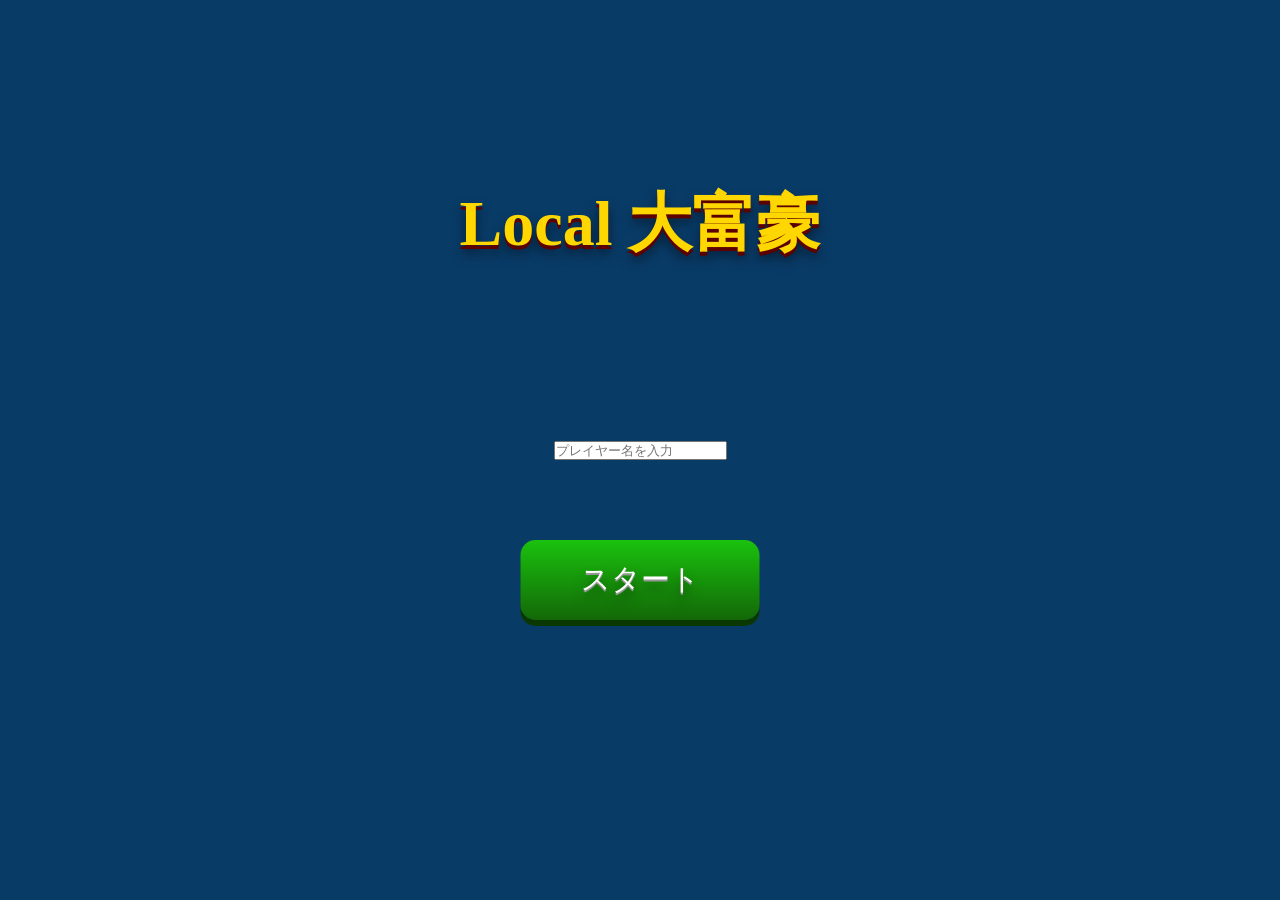
==== index.html @ d3e00358 "Add files via upload" ====
<!DOCTYPE html>
<html lang="ja">
    <head>
        <meta charset="UTF-8">
        <meta name="viewport" content="width=device-width, initial-scale=1.0"/>
        <title>Local大富豪</title>
        <!-- CSSとの連携 -->
        <link rel="stylesheet" href="css/common.css">
        <link rel="stylesheet" href="css/title.css">
        <link rel="stylesheet" href="css/game.css">
        <link rel="stylesheet" href="css/card.css">
        <!-- JSとの連携 -->
        <script type="module" src="js/main.js"></script>
    </head>

    <body>
        <!-- タイトル画面 -->
        <div id="title-screen" class="screen">
            <h1 id="title">Local 大富豪</h1>

            <input
                id="name-input"
                type="text"
                placeholder="プレイヤー名を入力"
                maxlength="12"
                spellcheck="false">

            <button id="start-button">スタート</button>
        </div>

        <!-- ゲーム画面 -->
        <div id="game-screen" class="screen hidden">
            <!-- 場 -->
            <div id="field" class="area">
                <!-- 出されたカードを表示 -->
            </div>

            <!-- プレイヤー領域 -->
            <div id="player-area" class="area">
                <div id="player-name"></div>

                <div id="hand">
                    <!-- 手札カード -->
                </div>

                <button id="play-button">
                    出す
                </button>

            </div>
        </div>
    </body>
</html>
---- css/common.css ----
*{
    margin: 0;
    padding: 0;
    box-sizing: border-box;
}

body{
    margin: 0;
    background-color: #f5f5f5;
    font-family: sans-serif;
}

.screen{
    width: 100vw;
    height: 100vh;

    display: flex;
    justify-content: center;
    align-items: center;

    position: absolute;
    top: 0;
    left: 0;
}

.area{
    display: flex;
    justify-content: center;
    align-items: center;
}

.hidden{
    display: none;
}
---- css/title.css ----
#title-screen{
    flex-direction: column;/* 配置を縦方向に変更 */
    background-color: #093b67;
}

#title{
    position: absolute;
    top: 20%;
    left: 50%;
    transform: translateX(-50%);

    font-family: serif;
    font-size: 4rem;
    font-weight: bold;
    color: gold;

    text-shadow:
        0 4px 0 #5c0000,
        0 8px 12px rgba(0,0,0,0.5);
}
@media (max-width: 768px) {
    #title{
        position: absolute;
        top: 20%;
        left: 50%;
        transform: translateX(-50%);

        font-family: serif;
        font-size: 2.4rem;
        font-weight: bold;
        color: gold;

        text-shadow:
            0 3px 0 #5c0000,
            0 6px 12px rgba(0,0,0,0.5);
    }
}

#start-button{
    position: absolute;
    top: 60%;
    left: 50%;
    transform: translateX(-50%);/* 自身の大きさの半分だけ左に；中央に置くため */

    border: none;/* 枠の黒線除去 */
    border-radius: 15px;/* 枠の角を丸く */
    background: linear-gradient(#1ac20e, #136808);/* グラデーション；立体感 */
    box-shadow: 0 6px 0 #0a3803;/* 影；立体感 */
    
    font-size: 1.8rem;/* ボタンの文字サイズ */
    color: white;/* ボタンの文字色 */
    text-shadow:
        0 2px 0 #969696,/* 文字の影 */
        0 8px 12px rgba(0,0,0,0.5);
    padding: 20px 60px;/* 文字から外枠までの余白 */

    cursor: pointer;/* ボタンに置いたときのカーソルの形 */
    transition: 0.4s;/* 画面遷移の猶予 */
}
@media (max-width: 768px) {
    #start-button{
        position: absolute;
        top: 60%;
        left: 50%;
        transform: translateX(-50%);/* 自身の大きさの半分だけ左に；中央に置くため */

        border: none;/* 枠の黒線除去 */
        border-radius: 15px;/* 枠の角を丸く */
        background: linear-gradient(#1ac20e, #136808);/* グラデーション；立体感 */
        box-shadow: 0 6px 0 #0a3803;/* 影；立体感 */
        
        font-size: 1.5rem;/* ボタンの文字サイズ */
        color: white;/* ボタンの文字色 */
        text-shadow: 0 2px 0 #969696;/* 文字の影 */
        padding: 15px 40px;/* 文字から外枠までの余白 */

        cursor: pointer;/* ボタンに置いたときのカーソルの形 */
        transition: 0.4s;/* 画面遷移の猶予 */
    }
}

#start-button:hover{
    background-color: #45a049;/* ボタンにカーソルを置いたときのボタンの色 */
}

#start-button:active{
    transform: translateX(-50%) scale(0.98) translateY(4px);/* ホバー時のボタンの縮み */
    box-shadow: 0 2px 0 #0a3803;/* 影を小さく */
}
---- css/game.css ----
#game-screen{
    background-color: green;
}

#field {
    position: absolute;
    top: 30%;
    left: 50%;
    width: 50%;
    height: 30%;
    transform: translate(-50%, -50%);

    background-color: #0a4a0a;

    gap: -10px;
}

#player-area {
    position: absolute;
    bottom: 20px;
    left: 50%;
    width: 60%;
    height: 20%;
    transform: translateX(-50%);

    background-color: #0a4a0a;
}

#hand {
    display: flex;

    gap: -20px;
}
#hand .card {
    margin-left: -40px;
}
#hand .card:first-child {
    margin-left: 0;
}
---- css/card.css ----
.card {
    width: 80px;
    height: 120px;

    background-color: white;

    border-radius: 8px;

    border: 1px solid black;

    display: flex;
    justify-content: center;
    align-items: center;

    font-size: 30px;

    cursor: pointer;
}


.card.selected {
    transform: translateY(-20px);
}
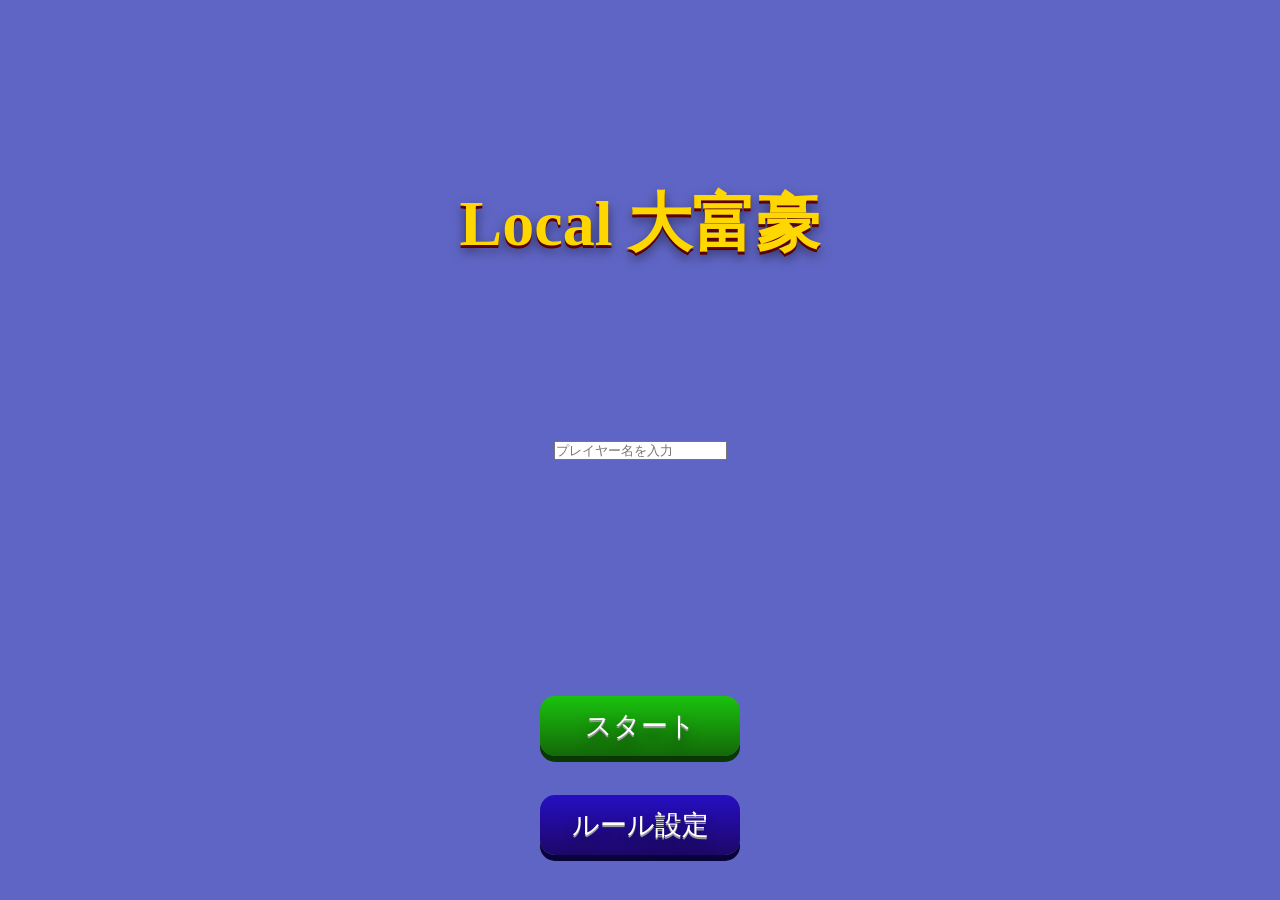
==== commit b4559af2: "Add files via upload" ====
--- a/index.html
+++ b/index.html
@@ -1,3 +1,4 @@
+<!-- index.html -->
 <!DOCTYPE html>
 <html lang="ja">
     <head>
@@ -5,12 +6,21 @@
         <meta name="viewport" content="width=device-width, initial-scale=1.0"/>
         <title>Local大富豪</title>
         <!-- CSSとの連携 -->
-        <link rel="stylesheet" href="css/common.css">
-        <link rel="stylesheet" href="css/title.css">
-        <link rel="stylesheet" href="css/game.css">
-        <link rel="stylesheet" href="css/card.css">
+        <link rel="stylesheet" href="./css/common.css">
+        <link rel="stylesheet" href="./css/card.css">
+
+        <link rel="stylesheet" href="./css/titleScreen/titleScreen.css">
+
+        <link rel="stylesheet" href="./css/gameScreen/gameScreen.css">
+        <link rel="stylesheet" href="./css/gameScreen/field.css">
+        <link rel="stylesheet" href="./css/gameScreen/info.css">
+        <link rel="stylesheet" href="./css/gameScreen/player.css">
+        <link rel="stylesheet" href="./css/screen/ruleScreen.css">
+
+        <link rel="stylesheet" href="./css/ruleScreen/ruleScreen.css">
+
         <!-- JSとの連携 -->
-        <script type="module" src="js/main.js"></script>
+        <script type="module" src="./js/main.js"></script>
     </head>
 
     <body>
@@ -26,10 +36,20 @@
                 spellcheck="false">
 
             <button id="start-button">スタート</button>
+            <button id="rule-button">ルール設定</button>
         </div>
 
         <!-- ゲーム画面 -->
         <div id="game-screen" class="screen hidden">
+            <!-- インフォメーションエリア -->
+            <div id="info-area" class="area">
+                <div id="turn"></div>
+
+                <div id="other-players"></div>
+
+                <div id="field-effect"></div>
+            </div>
+
             <!-- 場 -->
             <div id="field" class="area">
                 <!-- 出されたカードを表示 -->
@@ -49,5 +69,14 @@
 
             </div>
         </div>
+
+        <div id="rule-screen" class="screen hidden">
+            <button id="apply-button">OK</button>
+        </div>
+
+        <!-- リザルト画面 -->
+        <div id="result-screen" class="screen hidden">
+
+        </div>
     </body>
 </html>
--- a/css/common.css
+++ b/css/common.css
@@ -1,3 +1,5 @@
+/* common.css */
+
 *{
     margin: 0;
     padding: 0;
@@ -25,8 +27,8 @@
 
 .area{
     display: flex;
+    flex-direction: column;
     justify-content: center;
-    align-items: center;
 }
 
 .hidden{
--- a/css/card.css
+++ b/css/card.css
@@ -1,4 +1,6 @@
-.card {
+/* card.css */
+
+.card{
     width: 80px;
     height: 120px;
 
@@ -17,7 +19,14 @@
     cursor: pointer;
 }
 
+.card.selected{
+    transform: translateY(-20px);
+}
 
-.card.selected {
-    transform: translateY(-20px);
+#hand .card{
+    margin-left: -40px;
+}
+
+#hand .card:first-child{
+    margin-left: 0;
 }
--- a/css/titleScreen/titleScreen.css
+++ b/css/titleScreen/titleScreen.css
@@ -0,0 +1,89 @@
+/* titleScreen.css */
+#title-screen{
+    flex-direction: column;/* 配置を縦方向に変更 */
+    background-color: #5f65c4;
+}
+
+#title{
+    position: absolute;
+    top: 20%;
+    left: 50%;
+    transform: translateX(-50%);
+
+    font-family: serif;
+    font-size: clamp(1.8rem, 8vw, 4rem);/* (最低値, 基準, 最高値) */
+    font-weight: bold;
+    color: gold;
+
+    text-shadow:
+        0 3px 0 #5c0000,
+        0 6px 12px rgba(0,0,0,0.5);
+}
+
+
+/* スタートボタン */
+#start-button{
+    position: absolute;
+    bottom: 16%;
+    left: 50%;
+    width: clamp(100px, 30vw, 200px);
+    height: 60px;
+    transform: translateX(-50%);/* 自身の大きさの半分だけ左に；中央に置くため */
+
+    border: none;/* 枠の黒線除去 */
+    border-radius: 15px;/* 枠の角を丸く */
+    background: linear-gradient(#1ac20e, #136808);/* グラデーション；立体感 */
+    box-shadow: 0 6px 0 #0a3803;/* 影；立体感 */
+    
+    font-size: clamp(1.1rem, 4vw, 1.7rem);/* ボタンの文字サイズ */
+    color: white;/* ボタンの文字色 */
+    text-shadow:
+        0 2px 0 #969696,/* 文字の影 */
+        0 8px 12px rgba(0,0,0,0.5);
+
+    cursor: pointer;/* ボタンに置いたときのカーソルの形 */
+    transition: 0.4s;/* 画面遷移の猶予 */
+}
+
+#start-button:hover{
+    background-color: #45a049;/* ボタンにカーソルを置いたときのボタンの色 */
+}
+
+#start-button:active{
+    transform: translateX(-50%) scale(0.98) translateY(4px);/* ホバー時のボタンの縮み */
+    box-shadow: 0 2px 0 #0a3803;/* 影を小さく */
+}
+
+
+/* ルール設定ボタン */
+#rule-button{
+    position: absolute;
+    bottom: 5%;
+    left: 50%;
+    width: clamp(100px, 30vw, 200px);
+    height: 60px;
+    transform: translateX(-50%);/* 自身の大きさの半分だけ左に；中央に置くため */
+
+    border: none;/* 枠の黒線除去 */
+    border-radius: 15px;/* 枠の角を丸く */
+    background: linear-gradient(#260ec2, #1d0868);/* グラデーション；立体感 */
+    box-shadow: 0 6px 0 #080338;/* 影；立体感 */
+    
+    font-size: clamp(1.1rem, 4vw, 1.7rem);/* ボタンの文字サイズ */
+    color: white;/* ボタンの文字色 */
+    text-shadow:
+        0 2px 0 #969696,/* 文字の影 */
+        0 8px 12px rgba(0,0,0,0.5);
+
+    cursor: pointer;/* ボタンに置いたときのカーソルの形 */
+    transition: 0.4s;/* 画面遷移の猶予 */
+}
+
+#rule-button:hover{
+    background-color: #4b45a0;/* ボタンにカーソルを置いたときのボタンの色 */
+}
+
+#rule-button:active{
+    transform: translateX(-50%) scale(0.98) translateY(4px);/* ホバー時のボタンの縮み */
+    box-shadow: 0 2px 0 #080338;/* 影を小さく */
+}
--- a/css/gameScreen/gameScreen.css
+++ b/css/gameScreen/gameScreen.css
@@ -0,0 +1,41 @@
+/* gameScreen.css */
+#game-screen{
+    background-color: green;
+}
+
+#info-area{
+    position: absolute;
+    top: 40%;
+    left: 50%;
+    width: clamp(100px, 70%, 500px);
+    height: 40%;
+    transform: translate(-50%, -50%);
+
+    background-color: #0a4a0a;
+
+    border-radius: 50%;
+}
+
+#field{
+    position: absolute;
+    top: 40%;
+    left: 50%;
+    width: clamp(100px, 70%, 500px);
+    height: 40%;
+    transform: translate(-50%, -50%);
+
+    background-color: #0a4a0a;
+
+    border-radius: 50%;
+
+    gap: -10px;
+}
+
+#player-area{
+    position: absolute;
+    bottom: 20px;
+    left: 50%;
+    width: 60%;
+    height: 30%;
+    transform: translateX(-50%);
+}
--- a/css/gameScreen/field.css
+++ b/css/gameScreen/field.css
@@ -0,0 +1 @@
+/* field.css */
--- a/css/gameScreen/info.css
+++ b/css/gameScreen/info.css
@@ -0,0 +1,12 @@
+/* info.css */
+#turn{
+
+}
+
+#other-players{
+
+}
+
+#field-effect{
+
+}
--- a/css/gameScreen/player.css
+++ b/css/gameScreen/player.css
@@ -0,0 +1,28 @@
+/* player.css */
+
+#player-name{
+    position: absolute;
+    left: 0;
+    top: 0;
+    transform: translateX(-50%);
+
+    font-weight: bold;
+    color: white;
+
+    text-shadow:
+        0 2px 0 #5c0000,
+        0 6px 12px rgba(0,0,0,0.5);
+}
+
+#play-button{
+    position: absolute;
+    right: 30px;
+    bottom: 20px;
+}
+
+#hand{
+    position: absolute;
+    left: 50%;
+    top: 40px;
+    transform: translateX(-50%);
+}
--- a/css/ruleScreen/ruleScreen.css
+++ b/css/ruleScreen/ruleScreen.css
@@ -0,0 +1,33 @@
+/* ruleScreen.css */
+/* タイトル行きボタン */
+#apply-button{
+    position: absolute;
+    bottom: 5%;
+    left: 50%;
+    width: clamp(100px, 30vw, 200px);
+    height: 60px;
+    transform: translateX(-50%);/* 自身の大きさの半分だけ左に；中央に置くため */
+
+    border: none;/* 枠の黒線除去 */
+    border-radius: 15px;/* 枠の角を丸く */
+    background: linear-gradient(#260ec2, #1d0868);/* グラデーション；立体感 */
+    box-shadow: 0 6px 0 #080338;/* 影；立体感 */
+    
+    font-size: clamp(1.1rem, 4vw, 1.7rem);/* ボタンの文字サイズ */
+    color: white;/* ボタンの文字色 */
+    text-shadow:
+        0 2px 0 #969696,/* 文字の影 */
+        0 8px 12px rgba(0,0,0,0.5);
+
+    cursor: pointer;/* ボタンに置いたときのカーソルの形 */
+    transition: 0.4s;/* 画面遷移の猶予 */
+}
+
+#apply-button:hover{
+    background-color: #4b45a0;/* ボタンにカーソルを置いたときのボタンの色 */
+}
+
+#apply-button:active{
+    transform: translateX(-50%) scale(0.98) translateY(4px);/* ホバー時のボタンの縮み */
+    box-shadow: 0 2px 0 #080338;/* 影を小さく */
+}
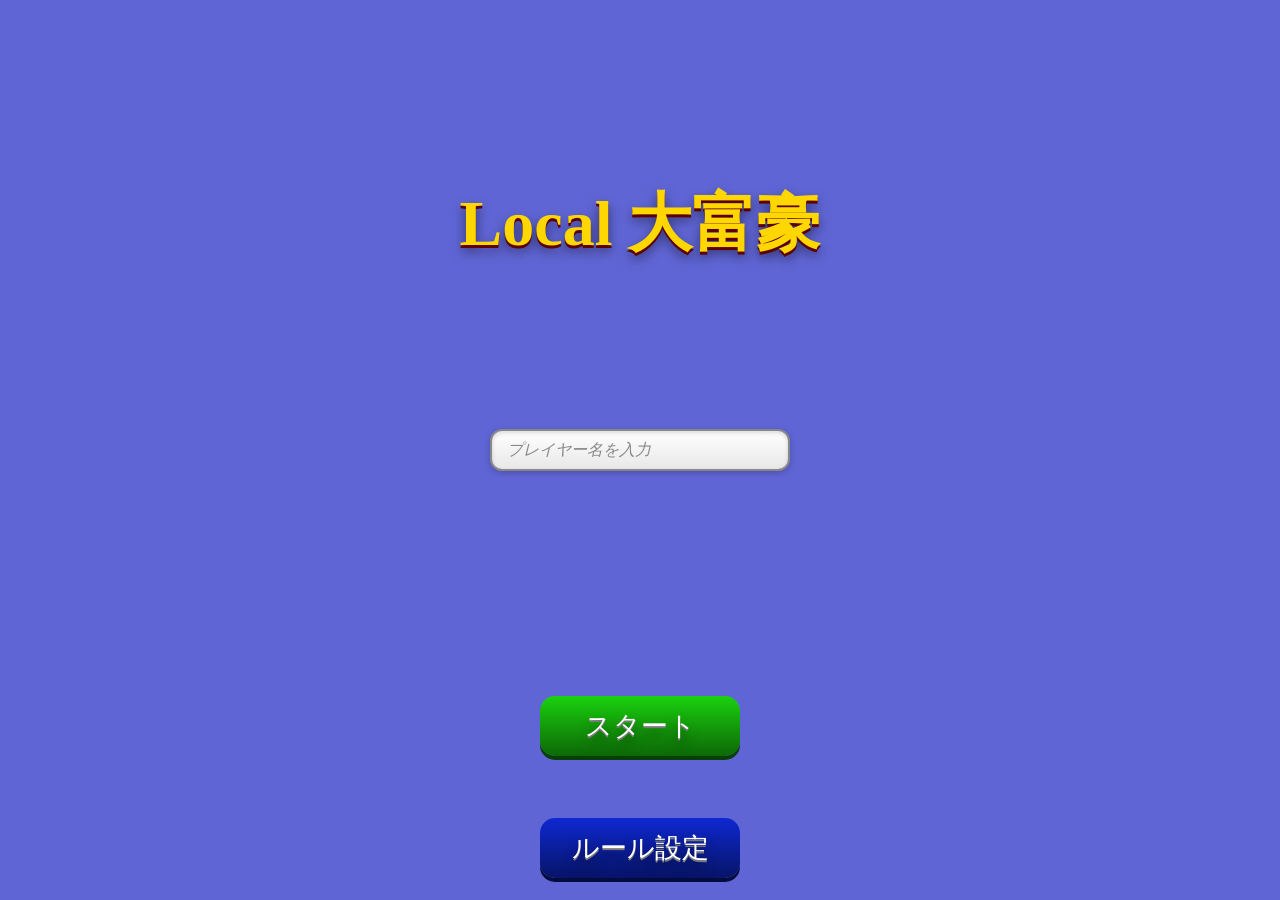
==== commit 25391d37: "Add files via upload" ====
--- a/index.html
+++ b/index.html
@@ -5,17 +5,18 @@
         <meta charset="UTF-8">
         <meta name="viewport" content="width=device-width, initial-scale=1.0"/>
         <title>Local大富豪</title>
+
         <!-- CSSとの連携 -->
         <link rel="stylesheet" href="./css/common.css">
         <link rel="stylesheet" href="./css/card.css">
+        <link rel="stylesheet" href="./css/button.css">
 
         <link rel="stylesheet" href="./css/titleScreen/titleScreen.css">
 
         <link rel="stylesheet" href="./css/gameScreen/gameScreen.css">
-        <link rel="stylesheet" href="./css/gameScreen/field.css">
-        <link rel="stylesheet" href="./css/gameScreen/info.css">
-        <link rel="stylesheet" href="./css/gameScreen/player.css">
-        <link rel="stylesheet" href="./css/screen/ruleScreen.css">
+        <link rel="stylesheet" href="./css/gameScreen/fieldArea.css">
+        <link rel="stylesheet" href="./css/gameScreen/infoArea.css">
+        <link rel="stylesheet" href="./css/gameScreen/playerArea.css">
 
         <link rel="stylesheet" href="./css/ruleScreen/ruleScreen.css">
 
@@ -35,8 +36,8 @@
                 maxlength="12"
                 spellcheck="false">
 
-            <button id="start-button">スタート</button>
-            <button id="rule-button">ルール設定</button>
+            <button id="start-button" class="button">スタート</button>
+            <button id="rule-button" class="button">ルール設定</button>
         </div>
 
         <!-- ゲーム画面 -->
@@ -57,21 +58,22 @@
 
             <!-- プレイヤー領域 -->
             <div id="player-area" class="area">
-                <div id="player-name"></div>
 
                 <div id="hand">
                     <!-- 手札カード -->
                 </div>
 
-                <button id="play-button">
+                <button id="play-button" class="button">
                     出す
                 </button>
-
             </div>
+            
+            <button id="back-to-title-button" class="button">タイトル</button>
+            <div id="player-name"></div>
         </div>
 
         <div id="rule-screen" class="screen hidden">
-            <button id="apply-button">OK</button>
+            <button id="apply-button" class="button">OK</button>
         </div>
 
         <!-- リザルト画面 -->
--- a/css/common.css
+++ b/css/common.css
@@ -1,5 +1,4 @@
 /* common.css */
-
 *{
     margin: 0;
     padding: 0;
--- a/css/button.css
+++ b/css/button.css
@@ -0,0 +1,100 @@
+.button{
+    position: absolute;
+
+    border: none;/* 枠の黒線除去 */
+    border-radius: 15px;/* 枠の角を丸く */
+    background: linear-gradient(var(--button-color), color-mix(in srgb, var(--button-color) 50%, black));/* グラデーション；立体感 */
+    color: white;/* ボタンの文字色 */
+    box-shadow: 0 4px 0 color-mix(in srgb, var(--button-color) 30%, black);/* 影；立体感 */
+
+    text-shadow:
+        0 2px 0 rgb(120,120,120),/* 文字の影 */
+        0 8px 12px rgba(0,0,0,0.5);
+
+    cursor: pointer;/* ボタンに置いたときのカーソルの形 */
+    transition: 0.4s;/* 画面遷移の猶予 */
+}
+.button:hover{
+    background: linear-gradient(color-mix(in srgb, var(--button-color) 90%, black), color-mix(in srgb, var(--button-color) 45%, black));/* ボタンにカーソルを置いたときのボタンの色 */
+}
+.button:active{
+    box-shadow: 0 2px 0 color-mix(in srgb, var(--button-color) 30%, black);/* 影を小さく */
+}
+
+/*=== タイトル画面 ===*/
+/* スタートボタン */
+#start-button{
+    --button-color: rgb(26, 210, 14);
+    bottom: 16%;
+    left: 50%;
+    width: clamp(100px, 30vw, 200px);
+    height: 60px;
+    transform: translateX(-50%);/* 自分のサイズ参照で位置調整 */
+    
+    font-size: clamp(1.1rem, 4vw, 1.7rem);/* ボタンの文字サイズ */
+}
+#start-button:active{
+    transform: translateX(-50%) scale(0.99) translateY(4px);/* ホバー時のボタンの縮み */
+}
+
+/* ルール設定ボタン */
+#rule-button{
+    --button-color: rgb(14, 40, 210);
+    bottom: 2.5%;
+    left: 50%;
+    width: clamp(100px, 30vw, 200px);
+    height: 60px;
+    transform: translateX(-50%);/* 自分のサイズ参照で位置調整 */
+    
+    font-size: clamp(1.1rem, 4vw, 1.7rem);/* ボタンの文字サイズ */
+}
+#rule-button:active{
+    transform: translateX(-50%) scale(0.99) translateY(4px);/* ホバー時のボタンの縮み */
+}
+
+/*=== ゲーム画面 ===*/
+/* タイトル行きボタン */
+#back-to-title-button{
+    --button-color: rgb(75, 74, 74);
+    top: 0%;
+    left: 0%;
+    width: clamp(60px, 6vw, 100px);
+    height: 30px;
+    transform: translate(10%, 30%);/* 自分のサイズ参照で位置調整 */
+
+    font-size: clamp(0.7rem, 1.2vw, 0.9rem);/* ボタンの文字サイズ */
+}
+#back-to-title-button:active{
+    transform: translate(10%, 30%) scale(0.99) translateY(4px);/* ホバー時のボタンの縮み */
+}
+
+/* カード出すボタン */
+#play-button{
+    --button-color: rgb(8, 151, 191);
+    right: 30px;
+    bottom: 20px;
+    width: clamp(30px, 6vw, 40px);
+    height: 20px;
+    transform: translateX(-50%);/* 自身の大きさの半分だけ左に；中央に置くため */
+
+    font-size: clamp(0.5rem, 1.4vw, 0.8rem);/* ボタンの文字サイズ */
+}
+#play-button:active{
+    transform: translateX(-50%) scale(0.99) translateY(4px);/* ホバー時のボタンの縮み */
+}
+
+/*=== ルール設定画面 ===*/
+/* タイトル行きボタン */
+#apply-button{
+    --button-color: rgb(14, 40, 210);
+    bottom: 2.5%;
+    left: 50%;
+    width: clamp(100px, 30vw, 200px);
+    height: 60px;
+    transform: translateX(-50%);/* 自分のサイズ参照で位置調整 */
+
+    font-size: clamp(1.1rem, 4vw, 1.7rem);/* ボタンの文字サイズ */
+}
+#apply-button:active{
+    transform: translateX(-50%) scale(0.99) translateY(4px);/* ホバー時のボタンの縮み */
+}
--- a/css/titleScreen/titleScreen.css
+++ b/css/titleScreen/titleScreen.css
@@ -1,7 +1,6 @@
 /* titleScreen.css */
 #title-screen{
-    flex-direction: column;/* 配置を縦方向に変更 */
-    background-color: #5f65c4;
+    background-color: rgb(95,101,212);
 }
 
 #title{
@@ -16,74 +15,35 @@
     color: gold;
 
     text-shadow:
-        0 3px 0 #5c0000,
+        0 3px 0 rgb(92,0,0),
         0 6px 12px rgba(0,0,0,0.5);
 }
 
+#name-input{
+    width: clamp(120px, 40%, 300px);
+    padding: 10px 15px;
 
-/* スタートボタン */
-#start-button{
-    position: absolute;
-    bottom: 16%;
-    left: 50%;
-    width: clamp(100px, 30vw, 200px);
-    height: 60px;
-    transform: translateX(-50%);/* 自身の大きさの半分だけ左に；中央に置くため */
+    font-size: 1rem;
 
-    border: none;/* 枠の黒線除去 */
-    border-radius: 15px;/* 枠の角を丸く */
-    background: linear-gradient(#1ac20e, #136808);/* グラデーション；立体感 */
-    box-shadow: 0 6px 0 #0a3803;/* 影；立体感 */
-    
-    font-size: clamp(1.1rem, 4vw, 1.7rem);/* ボタンの文字サイズ */
-    color: white;/* ボタンの文字色 */
-    text-shadow:
-        0 2px 0 #969696,/* 文字の影 */
-        0 8px 12px rgba(0,0,0,0.5);
+    border: 2px solid #888;
+    border-radius: 12px;
 
-    cursor: pointer;/* ボタンに置いたときのカーソルの形 */
-    transition: 0.4s;/* 画面遷移の猶予 */
+    background: linear-gradient(#ffffff, #e8e8e8);
+
+    box-shadow:
+        inset 0 2px 4px rgba(0,0,0,0.15),
+        0 2px 6px rgba(0,0,0,0.2);
+
+    outline: none;
 }
+#name-input:focus {
+    border-color: rgb(218, 185, 2);
 
-#start-button:hover{
-    background-color: #45a049;/* ボタンにカーソルを置いたときのボタンの色 */
+    box-shadow:
+        0 0 5px rgba(255,215,0,0.7),
+        inset 0 2px 4px rgba(0,0,0,0.15);
 }
-
-#start-button:active{
-    transform: translateX(-50%) scale(0.98) translateY(4px);/* ホバー時のボタンの縮み */
-    box-shadow: 0 2px 0 #0a3803;/* 影を小さく */
-}
-
-
-/* ルール設定ボタン */
-#rule-button{
-    position: absolute;
-    bottom: 5%;
-    left: 50%;
-    width: clamp(100px, 30vw, 200px);
-    height: 60px;
-    transform: translateX(-50%);/* 自身の大きさの半分だけ左に；中央に置くため */
-
-    border: none;/* 枠の黒線除去 */
-    border-radius: 15px;/* 枠の角を丸く */
-    background: linear-gradient(#260ec2, #1d0868);/* グラデーション；立体感 */
-    box-shadow: 0 6px 0 #080338;/* 影；立体感 */
-    
-    font-size: clamp(1.1rem, 4vw, 1.7rem);/* ボタンの文字サイズ */
-    color: white;/* ボタンの文字色 */
-    text-shadow:
-        0 2px 0 #969696,/* 文字の影 */
-        0 8px 12px rgba(0,0,0,0.5);
-
-    cursor: pointer;/* ボタンに置いたときのカーソルの形 */
-    transition: 0.4s;/* 画面遷移の猶予 */
-}
-
-#rule-button:hover{
-    background-color: #4b45a0;/* ボタンにカーソルを置いたときのボタンの色 */
-}
-
-#rule-button:active{
-    transform: translateX(-50%) scale(0.98) translateY(4px);/* ホバー時のボタンの縮み */
-    box-shadow: 0 2px 0 #080338;/* 影を小さく */
+#name-input::placeholder {
+    color: #888;
+    font-style: italic;
 }
--- a/css/gameScreen/gameScreen.css
+++ b/css/gameScreen/gameScreen.css
@@ -3,17 +3,30 @@
     background-color: green;
 }
 
+#player-name{
+    position: absolute;
+    left: 0;
+    bottom: 0;
+    transform: translate(10%, -30%);
+
+    color: black;
+
+    background: white;
+    padding: 0px 5px;
+
+    border: 2px solid #888;
+    border-radius: 12px;
+}
+
 #info-area{
     position: absolute;
-    top: 40%;
+    top: 10%;
     left: 50%;
-    width: clamp(100px, 70%, 500px);
-    height: 40%;
+    width: clamp(120px, 80%, 600px);
+    height: 20%;
     transform: translate(-50%, -50%);
 
-    background-color: #0a4a0a;
-
-    border-radius: 50%;
+    background-color: rgb(10,74,10);
 }
 
 #field{
@@ -24,7 +37,7 @@
     height: 40%;
     transform: translate(-50%, -50%);
 
-    background-color: #0a4a0a;
+    background-color: rgb(10,74,10);
 
     border-radius: 50%;
 
--- a/css/gameScreen/fieldArea.css
+++ b/css/gameScreen/fieldArea.css
@@ -0,0 +1 @@
+/* fieldArea.css */
--- a/css/gameScreen/infoArea.css
+++ b/css/gameScreen/infoArea.css
@@ -0,0 +1,12 @@
+/* infoArea.css */
+#turn{
+
+}
+
+#other-players{
+
+}
+
+#field-effect{
+
+}
--- a/css/gameScreen/playerArea.css
+++ b/css/gameScreen/playerArea.css
@@ -0,0 +1,7 @@
+/* playerArea.css */
+#hand{
+    position: absolute;
+    left: 50%;
+    top: 40px;
+    transform: translateX(-50%);
+}
--- a/css/ruleScreen/ruleScreen.css
+++ b/css/ruleScreen/ruleScreen.css
@@ -1,33 +1,4 @@
 /* ruleScreen.css */
-/* タイトル行きボタン */
-#apply-button{
-    position: absolute;
-    bottom: 5%;
-    left: 50%;
-    width: clamp(100px, 30vw, 200px);
-    height: 60px;
-    transform: translateX(-50%);/* 自身の大きさの半分だけ左に；中央に置くため */
-
-    border: none;/* 枠の黒線除去 */
-    border-radius: 15px;/* 枠の角を丸く */
-    background: linear-gradient(#260ec2, #1d0868);/* グラデーション；立体感 */
-    box-shadow: 0 6px 0 #080338;/* 影；立体感 */
-    
-    font-size: clamp(1.1rem, 4vw, 1.7rem);/* ボタンの文字サイズ */
-    color: white;/* ボタンの文字色 */
-    text-shadow:
-        0 2px 0 #969696,/* 文字の影 */
-        0 8px 12px rgba(0,0,0,0.5);
-
-    cursor: pointer;/* ボタンに置いたときのカーソルの形 */
-    transition: 0.4s;/* 画面遷移の猶予 */
-}
-
-#apply-button:hover{
-    background-color: #4b45a0;/* ボタンにカーソルを置いたときのボタンの色 */
-}
-
-#apply-button:active{
-    transform: translateX(-50%) scale(0.98) translateY(4px);/* ホバー時のボタンの縮み */
-    box-shadow: 0 2px 0 #080338;/* 影を小さく */
+#rule-screen{
+    background-color: #5f65c4;
 }
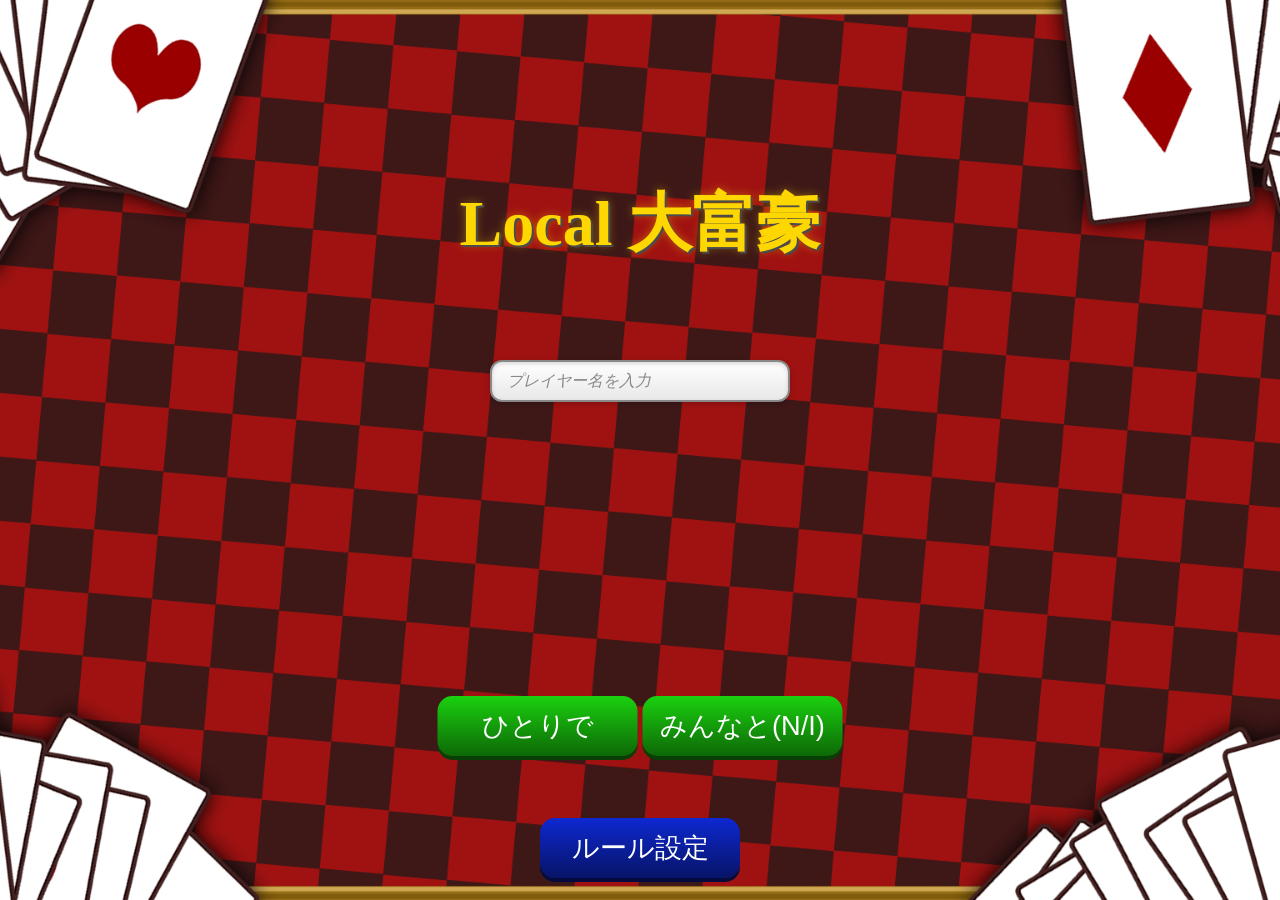
==== commit dd777bce: "Add files via upload" ====
--- a/index.html
+++ b/index.html
@@ -36,24 +36,32 @@
                 maxlength="12"
                 spellcheck="false">
 
-            <button id="start-button" class="button">スタート</button>
+            <div id="title-button-area" class="button-area">
+                <button id="start-solo-button" class="button">ひとりで</button>
+                <button id="start-multi-button" class="button">みんなと(N/I)</button>
+            </div>
+
             <button id="rule-button" class="button">ルール設定</button>
         </div>
 
         <!-- ゲーム画面 -->
         <div id="game-screen" class="screen hidden">
             <!-- インフォメーションエリア -->
-            <div id="info-area" class="area">
-                <div id="turn"></div>
+            <div id="info-area-frame" class="wood-like">
+                <div id="info-area" class="area">
+                    <div id="turn"></div>
 
-                <div id="other-players"></div>
+                    <div id="other-players"></div>
 
-                <div id="field-effect"></div>
+                    <div id="field-effect"></div>
+                </div>
             </div>
 
             <!-- 場 -->
-            <div id="field" class="area">
-                <!-- 出されたカードを表示 -->
+            <div id="field-frame" class="wood-like">
+                <div id="field" class="area">
+                    <!-- 出されたカードを表示 -->
+                </div>
             </div>
 
             <!-- プレイヤー領域 -->
@@ -63,9 +71,10 @@
                     <!-- 手札カード -->
                 </div>
 
-                <button id="play-button" class="button">
-                    出す
-                </button>
+                <div id="game-button-area" class="button-area">
+                    <button id="play-button" class="button">出す</button>
+                    <button id="pass-button" class="button">パス</button>
+                </div>
             </div>
             
             <button id="back-to-title-button" class="button">タイトル</button>
--- a/css/common.css
+++ b/css/common.css
@@ -15,19 +15,33 @@
     width: 100vw;
     height: 100vh;
 
-    display: flex;
-    justify-content: center;
-    align-items: center;
-
-    position: absolute;
-    top: 0;
-    left: 0;
+    position: relative;
 }
 
 .area{
-    display: flex;
-    flex-direction: column;
-    justify-content: center;
+    position: relative;
+}
+
+.wood-like {
+    display: inline-block;
+    padding: 8px;
+
+    background:
+        linear-gradient(
+            135deg,
+            #8b5a2b 0%,
+            #d2a15d 20%,
+            #6b3e1e 45%,
+            #b87333 70%,
+            #5a3218 100%
+        );
+
+    box-shadow:
+        0 4px 8px rgba(0,0,0,0.5),
+        inset 0 2px 4px rgba(255,255,255,0.35),
+        inset 0 -4px 6px rgba(0,0,0,0.4);
+
+    color: white;
 }
 
 .hidden{
--- a/css/card.css
+++ b/css/card.css
@@ -1,30 +1,58 @@
 /* card.css */
 
 .card{
-    width: 80px;
-    height: 120px;
+    position: relative;
+
+    width: clamp(30px, 4vw, 60px);
+    aspect-ratio: 2 / 3;
 
     background-color: white;
 
-    border-radius: 8px;
-
+    border-radius: 3px;
     border: 1px solid black;
 
-    display: flex;
-    justify-content: center;
-    align-items: center;
-
-    font-size: 30px;
+    font-size: 1vw;
 
     cursor: pointer;
+}
+
+/* トランプのマーク・数字の位置 */
+.corner {
+    position: absolute;
+    top: 3px;
+    left: 3px;
+
+    display: flex;
+    flex-direction: column;
+    align-items: center;
+    line-height: 1;
+}
+/* マーク・数字の確保する幅 */
+.suit,
+.rank {
+    width: 2ch;
+    text-align: center;
+    
+    font-size: clamp(8px, 1vw, 15px)
+}
+@media (max-width: 600px) {
+    .card {
+        width: clamp(30px, 7vw, 60px);
+        font-size: 2vw;
+    }
+}
+
+.card.red{
+    color: red;
 }
 
 .card.selected{
     transform: translateY(-20px);
 }
 
+/* 半角スペースが重要 */
 #hand .card{
-    margin-left: -40px;
+    margin-left: -5px;
 }
 
 #hand .card:first-child{
--- a/css/button.css
+++ b/css/button.css
@@ -1,3 +1,4 @@
+/*=== 共通 ===*/
 .button{
     position: absolute;
 
@@ -7,9 +8,6 @@
     color: white;/* ボタンの文字色 */
     box-shadow: 0 4px 0 color-mix(in srgb, var(--button-color) 30%, black);/* 影；立体感 */
 
-    text-shadow:
-        0 2px 0 rgb(120,120,120),/* 文字の影 */
-        0 8px 12px rgba(0,0,0,0.5);
 
     cursor: pointer;/* ボタンに置いたときのカーソルの形 */
     transition: 0.4s;/* 画面遷移の猶予 */
@@ -21,20 +19,44 @@
     box-shadow: 0 2px 0 color-mix(in srgb, var(--button-color) 30%, black);/* 影を小さく */
 }
 
+.button-area {
+    position: absolute;
+    left: 50%;
+    transform: translateX(-50%);
+
+    display: flex;
+    gap: 5px;
+}
+
 /*=== タイトル画面 ===*/
+#title-button-area{
+    bottom: 16%;
+}
 /* スタートボタン */
-#start-button{
+#start-solo-button{
+    position: static;
+
     --button-color: rgb(26, 210, 14);
-    bottom: 16%;
-    left: 50%;
     width: clamp(100px, 30vw, 200px);
     height: 60px;
-    transform: translateX(-50%);/* 自分のサイズ参照で位置調整 */
     
     font-size: clamp(1.1rem, 4vw, 1.7rem);/* ボタンの文字サイズ */
 }
-#start-button:active{
-    transform: translateX(-50%) scale(0.99) translateY(4px);/* ホバー時のボタンの縮み */
+#start-solo-button:active{
+    transform: scale(0.99) translateY(4px);/* ホバー時のボタンの縮み */
+}
+
+#start-multi-button{
+    position: static;
+
+    --button-color: rgb(26, 210, 14);
+    width: clamp(100px, 30vw, 200px);
+    height: 60px;
+    
+    font-size: clamp(1.1rem, 4vw, 1.7rem);/* ボタンの文字サイズ */
+}
+#start-multi-button:active{
+    transform: scale(0.99) translateY(4px);/* ホバー時のボタンの縮み */
 }
 
 /* ルール設定ボタン */
@@ -55,32 +77,51 @@
 /*=== ゲーム画面 ===*/
 /* タイトル行きボタン */
 #back-to-title-button{
-    --button-color: rgb(75, 74, 74);
+    --button-color: rgb(123, 2, 2);
     top: 0%;
     left: 0%;
     width: clamp(60px, 6vw, 100px);
     height: 30px;
     transform: translate(10%, 30%);/* 自分のサイズ参照で位置調整 */
 
+    color: rgb(224, 231, 9);/* ボタンの文字色 */
     font-size: clamp(0.7rem, 1.2vw, 0.9rem);/* ボタンの文字サイズ */
 }
 #back-to-title-button:active{
     transform: translate(10%, 30%) scale(0.99) translateY(4px);/* ホバー時のボタンの縮み */
 }
 
-/* カード出すボタン */
+/* ゲームボタンエリア */
+#game-button-area{
+    bottom: 4%;
+}
+/* パスボタン */
 #play-button{
-    --button-color: rgb(8, 151, 191);
-    right: 30px;
-    bottom: 20px;
-    width: clamp(30px, 6vw, 40px);
-    height: 20px;
-    transform: translateX(-50%);/* 自身の大きさの半分だけ左に；中央に置くため */
+    position: static;
 
-    font-size: clamp(0.5rem, 1.4vw, 0.8rem);/* ボタンの文字サイズ */
+    --button-color: rgb(123, 2, 2);
+    width: clamp(45px, 6vw, 55px);
+    height: 40px;
+
+    color: rgb(224, 231, 9);/* ボタンの文字色 */
+    font-size: clamp(0.7rem, 1.4vw, 0.8rem);/* ボタンの文字サイズ */
 }
 #play-button:active{
-    transform: translateX(-50%) scale(0.99) translateY(4px);/* ホバー時のボタンの縮み */
+    transform: scale(0.99) translateY(4px);/* ホバー時のボタンの縮み */
+}
+/* カード出すボタン */
+#pass-button{
+    position: static;
+
+    --button-color: rgb(123, 2, 2);
+    width: clamp(45px, 6vw, 55px);
+    height: 40px;
+
+    color: rgb(224, 231, 9);/* ボタンの文字色 */
+    font-size: clamp(0.7rem, 1.4vw, 0.8rem);/* ボタンの文字サイズ */
+}
+#play-button:active{
+    transform: scale(0.99) translateY(4px);/* ホバー時のボタンの縮み */
 }
 
 /*=== ルール設定画面 ===*/
--- a/css/titleScreen/titleScreen.css
+++ b/css/titleScreen/titleScreen.css
@@ -1,6 +1,13 @@
 /* titleScreen.css */
 #title-screen{
-    background-color: rgb(95,101,212);
+    background-image: url("../../images/background/black_red_check_PC.jpg");
+    background-size: cover;
+    background-position: center;
+}
+@media (max-width: 600px) {
+    #title-screen{
+        background-image: url("../../images/background/black_red_check_Phone.jpg");
+    }
 }
 
 #title{
@@ -15,11 +22,15 @@
     color: gold;
 
     text-shadow:
-        0 3px 0 rgb(92,0,0),
-        0 6px 12px rgba(0,0,0,0.5);
+        2px 2px 0 rgb(75, 75, 75),
+        0 0 10px rgba(255,215,0,0.4);
 }
 
 #name-input{
+    position: absolute;
+    top: 40%;
+    left: 50%;
+    transform: translateX(-50%);
     width: clamp(120px, 40%, 300px);
     padding: 10px 15px;
 
--- a/css/gameScreen/gameScreen.css
+++ b/css/gameScreen/gameScreen.css
@@ -1,6 +1,8 @@
 /* gameScreen.css */
 #game-screen{
-    background-color: green;
+    background-image: url(../../images/background/green_diamond_PC.jpg);
+    background-size: cover;
+    background-position: center;
 }
 
 #player-name{
@@ -18,20 +20,18 @@
     border-radius: 12px;
 }
 
-#info-area{
+#info-area-frame{
     position: absolute;
     top: 10%;
     left: 50%;
     width: clamp(120px, 80%, 600px);
     height: 20%;
     transform: translate(-50%, -50%);
-
-    background-color: rgb(10,74,10);
 }
 
-#field{
+#field-frame{
     position: absolute;
-    top: 40%;
+    top: 50%;
     left: 50%;
     width: clamp(100px, 70%, 500px);
     height: 40%;
@@ -40,13 +40,12 @@
     background-color: rgb(10,74,10);
 
     border-radius: 50%;
-
-    gap: -10px;
+    gap: -5px;
 }
 
 #player-area{
     position: absolute;
-    bottom: 20px;
+    bottom: 0%;
     left: 50%;
     width: 60%;
     height: 30%;
--- a/css/gameScreen/fieldArea.css
+++ b/css/gameScreen/fieldArea.css
@@ -1 +1,4 @@
-/* fieldArea.css */+/* fieldArea.css */
+#field{
+
+}
--- a/css/gameScreen/infoArea.css
+++ b/css/gameScreen/infoArea.css
@@ -1,4 +1,7 @@
 /* infoArea.css */
+#info-area{
+}
+
 #turn{
 
 }
--- a/css/gameScreen/playerArea.css
+++ b/css/gameScreen/playerArea.css
@@ -1,5 +1,7 @@
 /* playerArea.css */
 #hand{
+    display: flex;
+    
     position: absolute;
     left: 50%;
     top: 40px;
